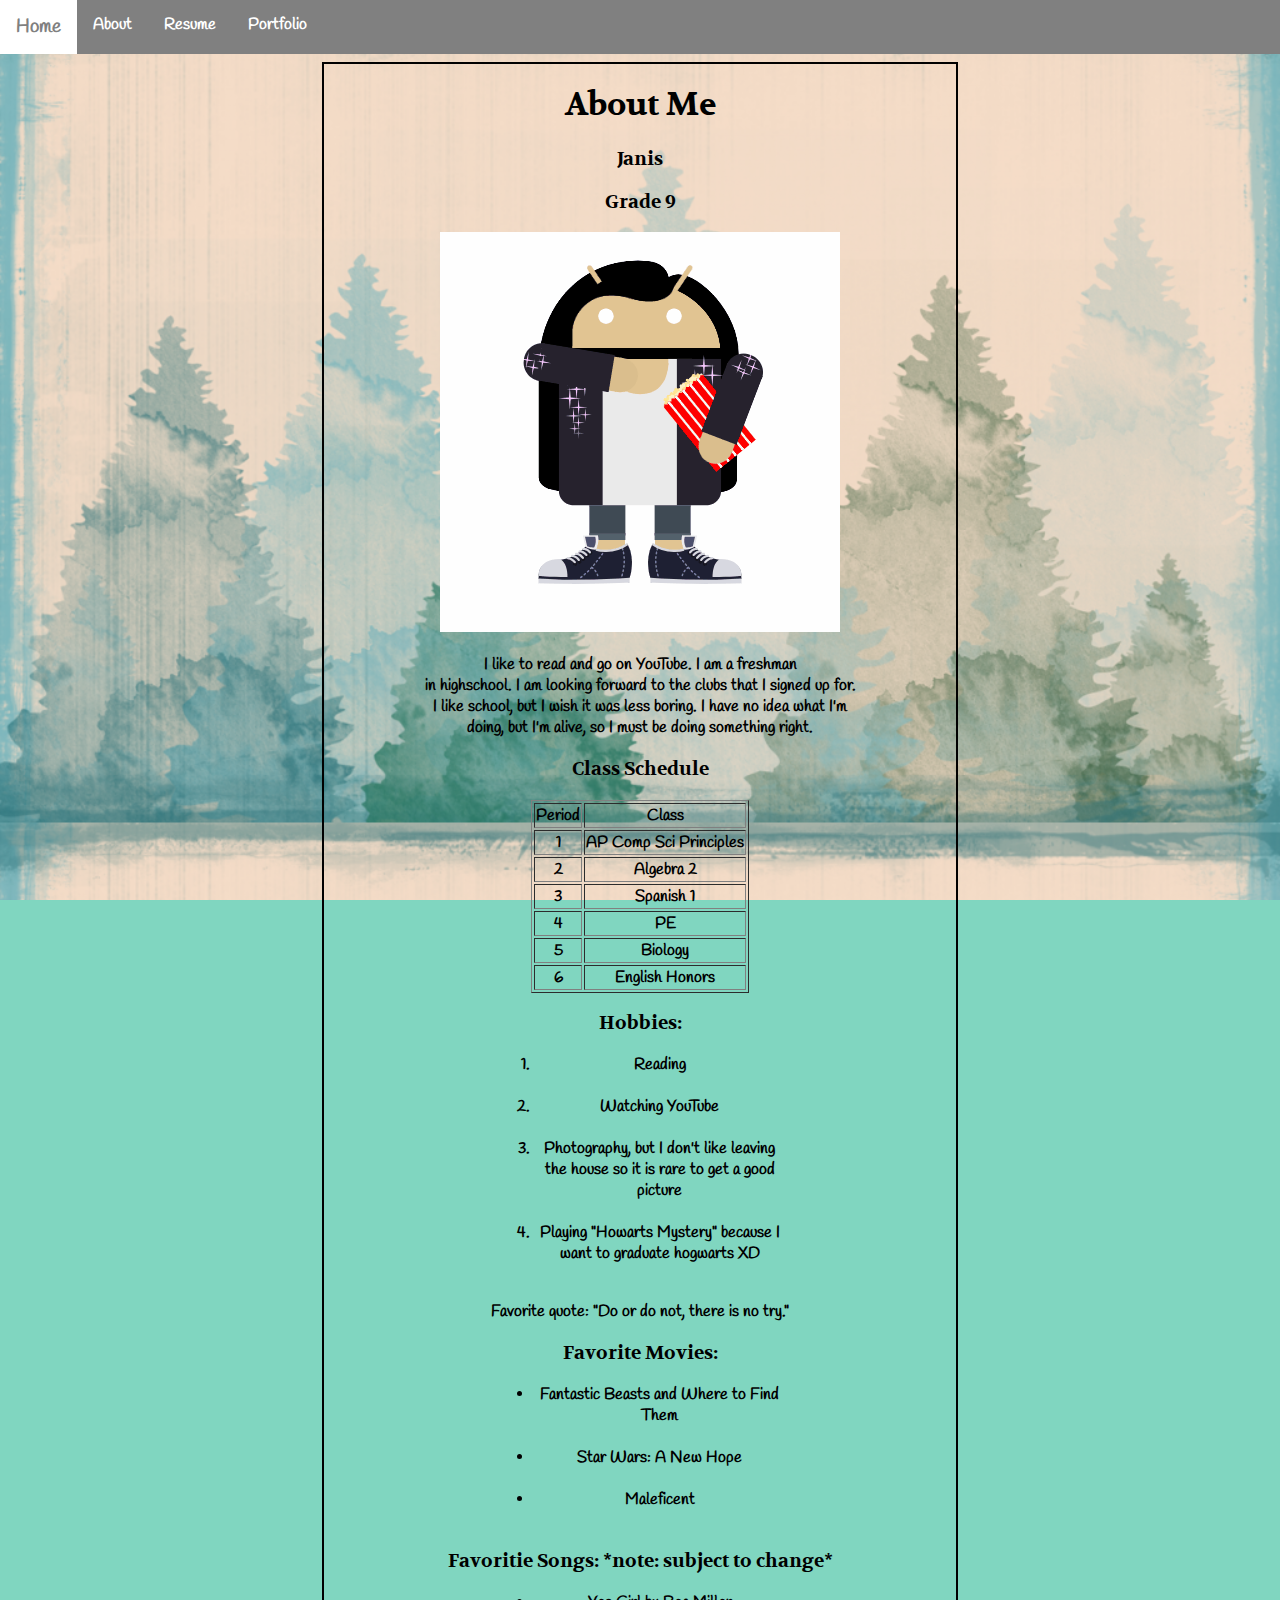
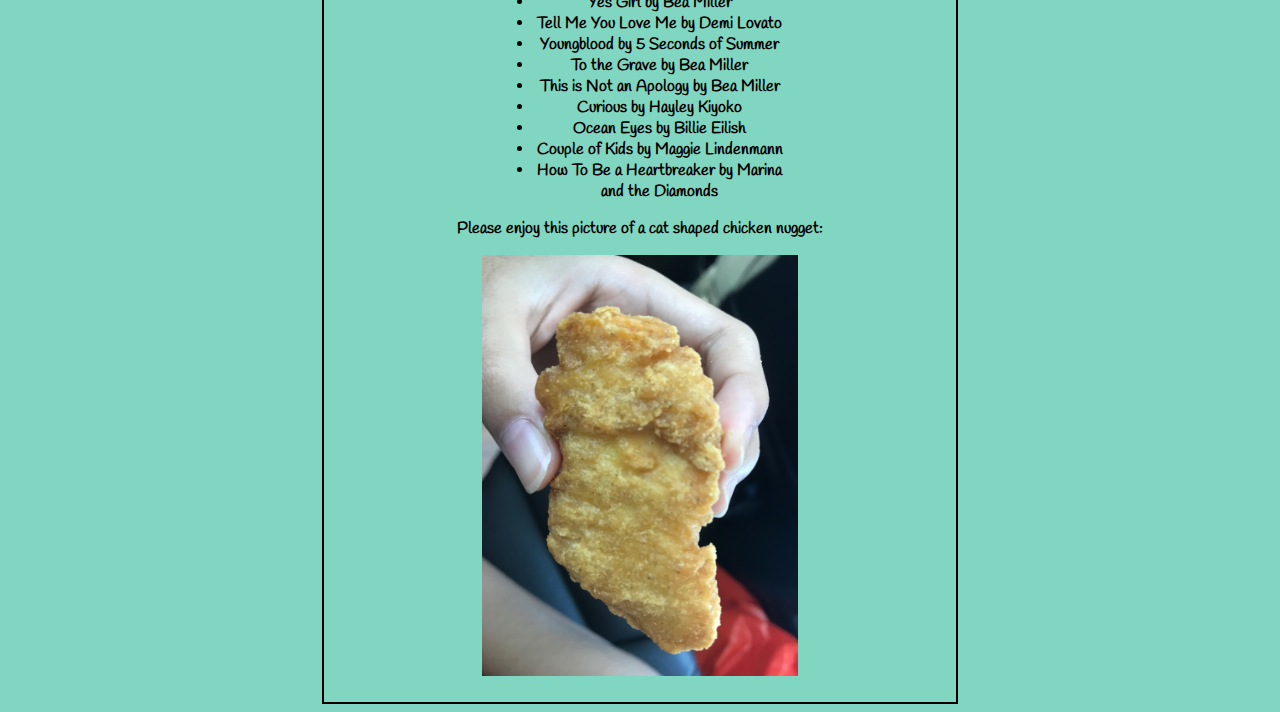
==== about.html @ a2cf3aa6 "Initial commit" ====
<!doctype html>
<html>
    <head>
        <meta charset = "utf-8">
        <title>About</title>
        <link href="style.css" rel="stylesheet" type="text/css">
        <link href="https://fonts.googleapis.com/css?family=Handlee|Volkhov" rel="stylesheet">
    </head>
    <body>
        <ul id="nav"><!--THIS IS A COMMENT. ul stands for unordered list-->
            <li><a href="index.html">Home</a></li><!--li stands for list item-->
            <li><a href="about.html">About</a></li>
            <li><a href="resume.html">Resume</a></li>
            <li><a href="portfolio.html">Portfolio</a></li>
        </ul> 
        <div id="content">
        <h1>About Me</h1>
        <h3>Janis</h3>
        <h3>Grade 9</h3>
        <img src="jp.gif"/>
        <p>I like to read and go on YouTube. I am a freshman <br>
        in highschool. I am looking forward to the clubs that I signed up for.<br>
        I like school, but I wish it was less boring. I have no idea what I'm <br>
        doing, but I'm alive, so I must be doing something right.</p>
        <h3>Class Schedule</h3>
        <table border="1">
            <tr><!--table row of headings-->
                <th>Period</th>
                <th>Class</th>
            </tr>
            <tr><!--period 1-->
                <td>1</td>
                <td>AP Comp Sci Principles</td>
            </tr>
            <tr><!--period 2-->
                <td>2</td>
                <td>Algebra 2</td>
            </tr>
            <tr><!--period 3-->
                <td>3</td>
                <td>Spanish 1</td>
            </tr>
            <tr><!--period 4-->
                <td>4</td>
                <td>PE</td>
            </tr>
            <tr><!--period 5-->
                <td>5</td>
                <td>Biology</td>
            </tr>
            <tr><!--period 6-->
                <td>6</td>
                <td>English Honors</td>
            </tr>
        </table>
        <h3>Hobbies:</h3>
        <ol>
            <li>Reading</li><br>
            <li>Watching YouTube</li><br>
            <li>Photography, but I don't like leaving the house so it is rare
            to get a good picture</li><br>
            <li>Playing "Howarts Mystery" because I want to graduate hogwarts XD</li><br>
        </ol>
        <p>Favorite quote: "Do or do not, there is no try."</p>
        <h3>Favorite Movies:</h3>
        <ul>
            <li>Fantastic Beasts and Where to Find Them</li><br>
            <li>Star Wars: A New Hope</li><br>
            <li>Maleficent</li><br>
        </ul>
        <h3>Favoritie Songs: *note: subject to change*</h3>
        <ul>
            <li>Yes Girl by Bea Miller</li>
            <li>Tell Me You Love Me by Demi Lovato</li>
            <li>Youngblood by 5 Seconds of Summer</li>
            <li>To the Grave by Bea Miller</li>
            <li>This is Not an Apology by Bea Miller</li>
            <li>Curious by Hayley Kiyoko</li>
            <li>Ocean Eyes by Billie Eilish</li>
            <li>Couple of Kids by Maggie Lindenmann</li>
            <li>How To Be a Heartbreaker by Marina and the Diamonds</li>
        </ul>
        <p>Please enjoy this picture of a cat shaped chicken nugget: </p>
        <img src="chickencat.JPG" alt="Catshapedchickennugget" height="50%" width="50%"/>
        </div>
    </body>
</html>
---- style.css ----
body{
    background-image: url(background.png);
    background-size: 100%;
    background-attachment: fixed;
    background-color: #80d6c0;
    font-family: 'Handlee', cursive;
    font-weight: bolder;
}
h1, h3{
    font-family: 'Volkhov', serif;
}

#nav{
    list-style-type: none;
    margin: -8px;
    padding: 0;
    overflow: hidden;
    background-color: grey;
    
    
}

#nav li{
    float: left;
}

#nav li a{
    display: block;
    text-align: center;
    padding: 14px 16px;
    text-decoration: none;
    color: white;
    
}
#nav li a:hover{
    background-color: white;
    color: grey;
    font-size: larger;
}

#content{
    border: solid black 2px;
    width: 50%;
    margin-left: auto;
    margin-right: auto;
    margin-top: 16px;
    text-align: center;
    padding-bottom: 20px;
}
table{
    margin: auto;
}

#content ul, #content ol{
    width: 40%;
    margin: auto;
}




font-family: 'Handlee', cursive;
font-family: 'Volkhov', serif;
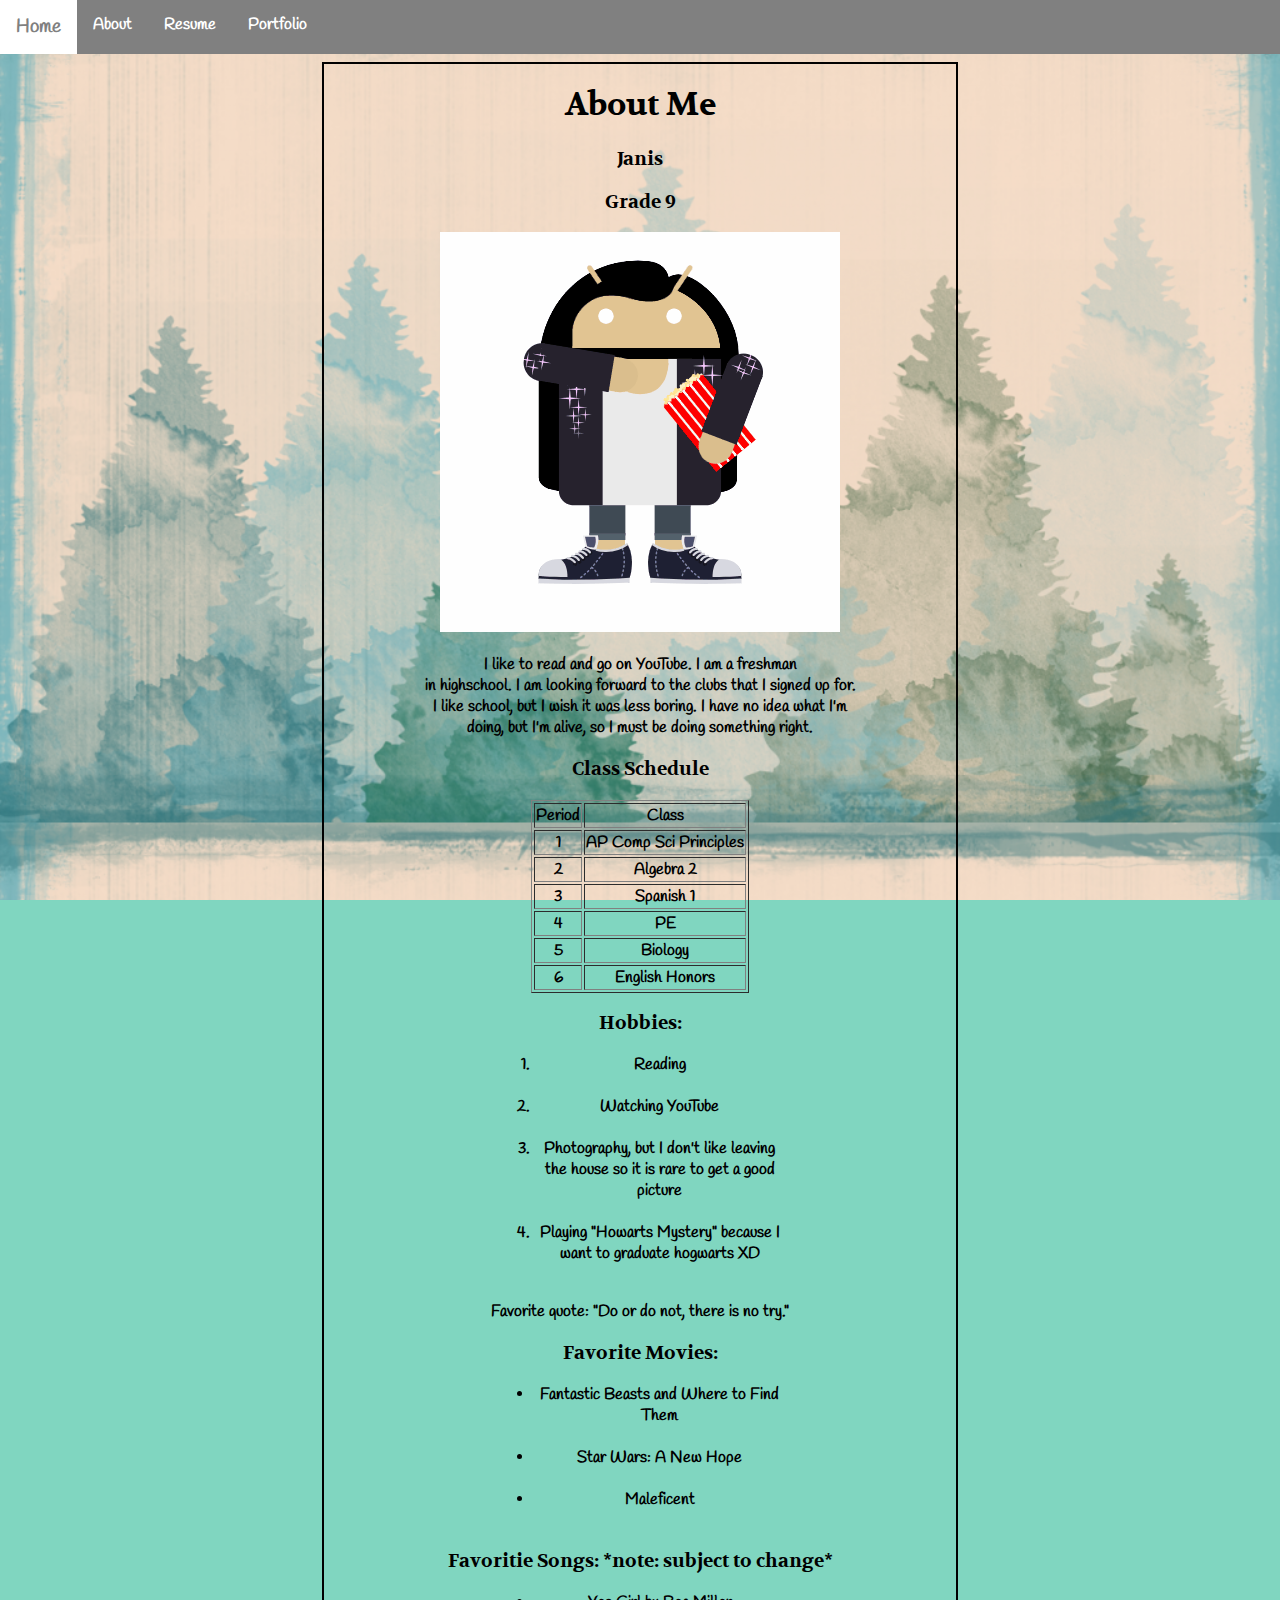
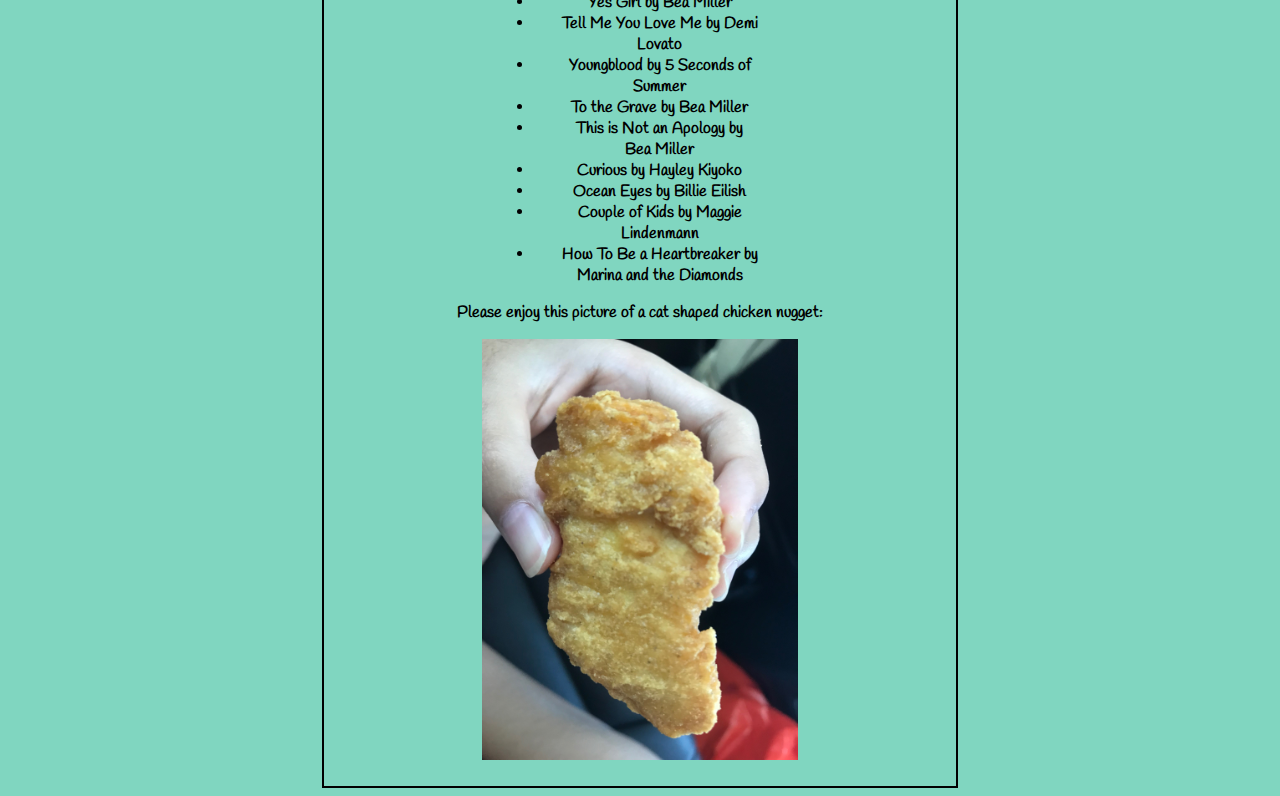
==== commit 952c80e4: "commit dos" ====
--- a/about.html
+++ b/about.html
@@ -71,14 +71,19 @@
         <h3>Favoritie Songs: *note: subject to change*</h3>
         <ul>
             <li>Yes Girl by Bea Miller</li>
-            <li>Tell Me You Love Me by Demi Lovato</li>
-            <li>Youngblood by 5 Seconds of Summer</li>
+            <li>Tell Me You Love Me by Demi<br>
+            Lovato</li>
+            <li>Youngblood by 5 Seconds of<br>
+            Summer</li>
             <li>To the Grave by Bea Miller</li>
-            <li>This is Not an Apology by Bea Miller</li>
+            <li>This is Not an Apology by<br> 
+            Bea Miller</li>
             <li>Curious by Hayley Kiyoko</li>
             <li>Ocean Eyes by Billie Eilish</li>
-            <li>Couple of Kids by Maggie Lindenmann</li>
-            <li>How To Be a Heartbreaker by Marina and the Diamonds</li>
+            <li>Couple of Kids by Maggie<br>
+            Lindenmann</li>
+            <li>How To Be a Heartbreaker by<br>
+            Marina and the Diamonds</li>
         </ul>
         <p>Please enjoy this picture of a cat shaped chicken nugget: </p>
         <img src="chickencat.JPG" alt="Catshapedchickennugget" height="50%" width="50%"/>
